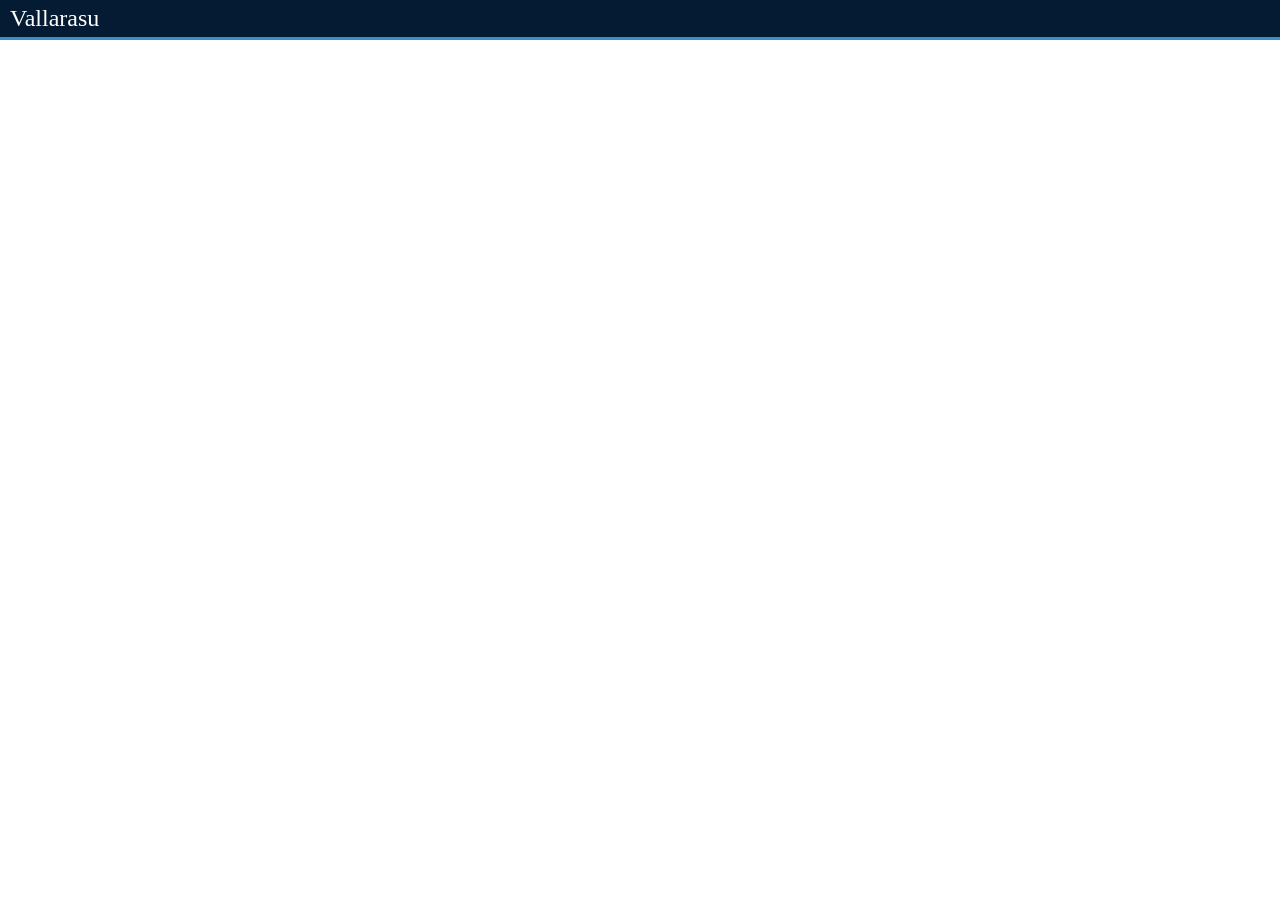
==== index.html @ 989e75e0 "port-folio" ====
<!DOCTYPE html>

<html>

<head>
    <title>Vallarasu Sambathkumar</title>

    <style>
        html,
        body {
            margin: 0px 0px;
            padding: 0px 0px;
            height: 100%;
            width: 100%;
        }
    </style>

</head>

<body>

    <div style="
        background-color: #041b33; 
        color: white;
        width: 100%;
        padding: 5px 0px;
        border-bottom: 3px solid #3a8dc7;">
        <span style="font-size:x-large; margin: 10px 10px;">Vallarasu</span>
    </div>

</body>

</html>
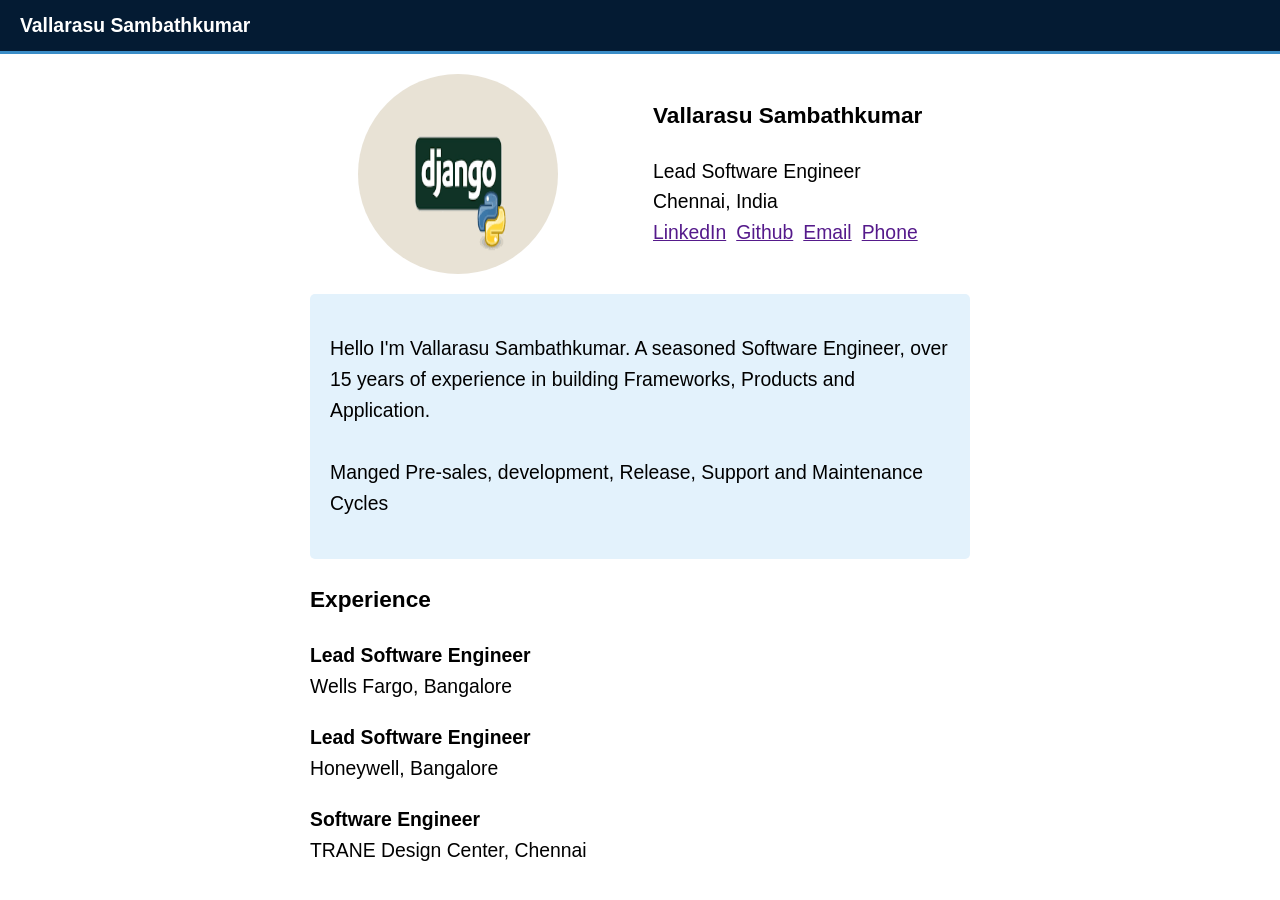
==== commit ee820dcb: "Update index.html" ====
--- a/index.html
+++ b/index.html
@@ -12,6 +12,11 @@
             padding: 0px 0px;
             height: 100%;
             width: 100%;
+
+            font-family: -apple-system, BlinkMacSystemFont, segoe ui, Roboto, helvetica neue, Arial, sans-serif;
+            color: black;
+            line-height: 1.6;
+            font-size: 1.1rem;
         }
     </style>
 
@@ -23,9 +28,80 @@
         background-color: #041b33; 
         color: white;
         width: 100%;
-        padding: 5px 0px;
+        padding: 10px 10px;
         border-bottom: 3px solid #3a8dc7;">
-        <span style="font-size:x-large; margin: 10px 10px;">Vallarasu</span>
+
+        <a style="
+            font-weight: 700;
+            font-size: 1.1rem;
+            text-decoration: none; 
+            color: white; 
+            margin: 10px 10px;" href="/">Vallarasu Sambathkumar</a>
+    </div>
+
+
+    <div style="max-width: 700px; margin: auto;">
+
+        <div style="display: flex; justify-content: space-around; margin: 20px;">
+
+            <img src="./assets/dj.png" style="border-radius: 100px; width: 200px; height: 200px;">
+
+            <div>
+                <h3>Vallarasu Sambathkumar</h3>
+                <div>Lead Software Engineer</div>
+                <label>Chennai, India</label>
+
+                <div style="display: flex; gap: 10px;">
+                    <a href="">LinkedIn</a>
+                    <a href="">Github</a>
+                    <a href="">Email</a>
+                    <a href="">Phone</a>
+                </div>
+
+            </div>
+
+        </div>
+
+        <div style="background-color: #e3f2fc; margin: 20px; border-radius: 5px; padding: 20px;">
+            <p>
+                Hello I'm Vallarasu Sambathkumar. A seasoned Software Engineer, over 15 years of experience in building
+                Frameworks, Products and
+                Application.
+                <br>
+                <br>
+
+                Manged Pre-sales, development, Release, Support and Maintenance Cycles
+            </p>
+
+        </div>
+
+        <div style="margin: 20px;">
+
+            <h3 id="experience">Experience</h3>
+
+            <div style="margin-bottom: 20px;">
+                <label style="font-weight: bold;">Lead Software Engineer</label>
+                <br>
+                <label>Wells Fargo, Bangalore</label>
+                <br>
+            </div>
+
+            <div style="margin-bottom: 20px;">
+                <label style="font-weight: bold;">Lead Software Engineer</label>
+                <br>
+                <label>Honeywell, Bangalore</label>
+                <br>
+            </div>
+
+            <div style="margin-bottom: 20px;">
+                <label style="font-weight: bold;">Software Engineer</label>
+                <br>
+                <label>TRANE Design Center, Chennai</label>
+                <br>
+            </div>
+
+        </div>
+
     </div>
 
 </body>
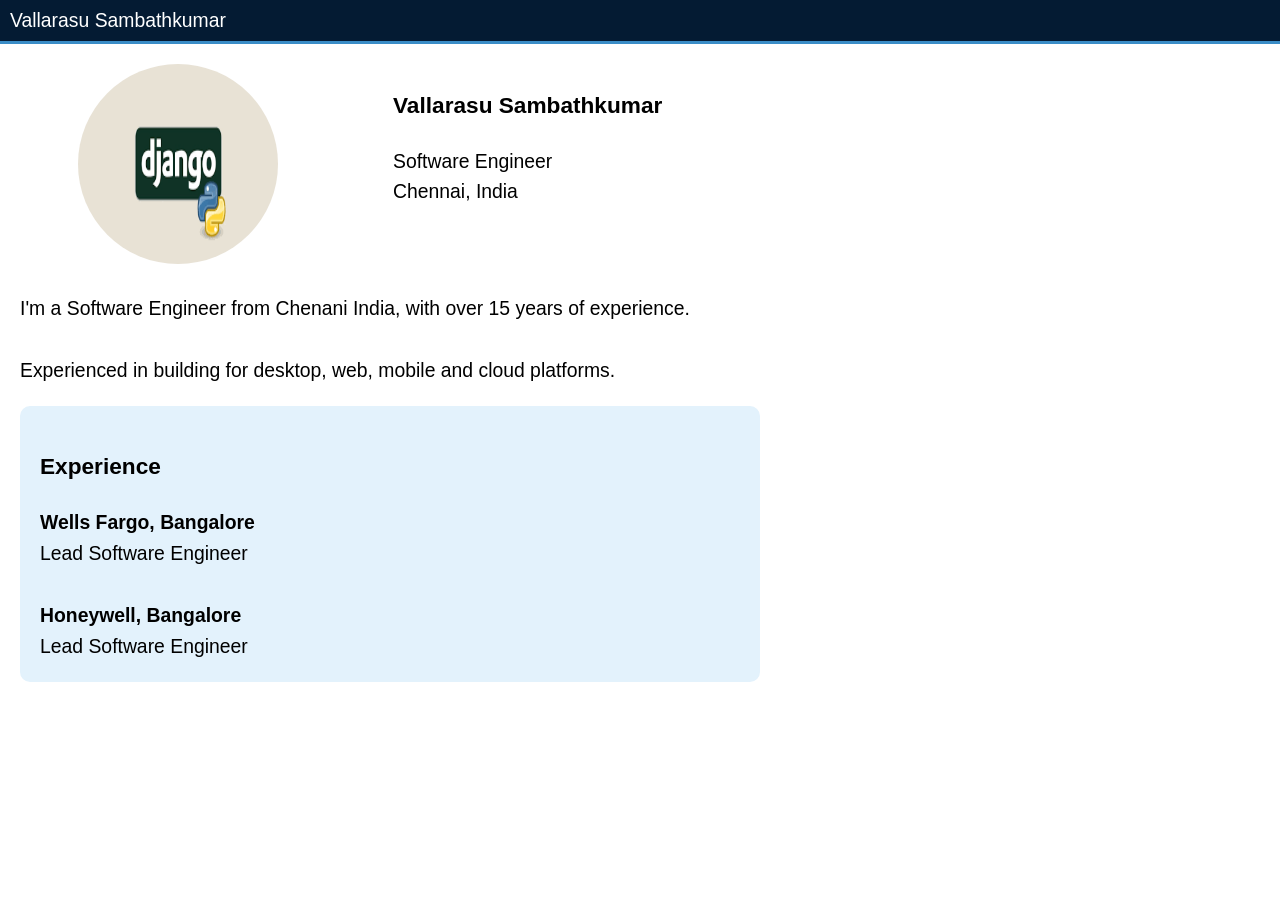
==== commit c699a095: "Update index.html" ====
--- a/index.html
+++ b/index.html
@@ -28,82 +28,70 @@
         background-color: #041b33; 
         color: white;
         width: 100%;
-        padding: 10px 10px;
+        padding: 5px 0px;
         border-bottom: 3px solid #3a8dc7;">
 
-        <a style="
-            font-weight: 700;
-            font-size: 1.1rem;
-            text-decoration: none; 
-            color: white; 
-            margin: 10px 10px;" href="/">Vallarasu Sambathkumar</a>
+        <a href="/" style="
+        color: white;
+        text-decoration: none;
+        padding: 10px 10px;">Vallarasu Sambathkumar</a>
     </div>
 
+    <div style="margin: auto;">
 
-    <div style="max-width: 700px; margin: auto;">
-
-        <div style="display: flex; justify-content: space-around; margin: 20px;">
-
-            <img src="./assets/dj.png" style="border-radius: 100px; width: 200px; height: 200px;">
-
+        <div style="
+            display: flex; 
+            flex-direction: row; 
+            justify-content: space-around;
+            max-width: 700px;
+            margin: 20px;">
+            <div>
+                <img style="
+                width: 200px; 
+                height: 200px;
+                border-radius: 100px;" src="./assets/dj.png">
+            </div>
             <div>
                 <h3>Vallarasu Sambathkumar</h3>
-                <div>Lead Software Engineer</div>
+                <label>Software Engineer</label>
+                <br>
                 <label>Chennai, India</label>
-
-                <div style="display: flex; gap: 10px;">
-                    <a href="">LinkedIn</a>
-                    <a href="">Github</a>
-                    <a href="">Email</a>
-                    <a href="">Phone</a>
-                </div>
-
             </div>
-
         </div>
 
-        <div style="background-color: #e3f2fc; margin: 20px; border-radius: 5px; padding: 20px;">
+        <div style="
+            margin: 20px; 
+            max-width: 700px;">
             <p>
-                Hello I'm Vallarasu Sambathkumar. A seasoned Software Engineer, over 15 years of experience in building
-                Frameworks, Products and
-                Application.
+                I'm a Software Engineer from Chenani India, with over 15 years of experience.
+
                 <br>
                 <br>
 
-                Manged Pre-sales, development, Release, Support and Maintenance Cycles
+                Experienced in building for desktop, web, mobile and cloud platforms.
             </p>
+        </div>
+
+        <div style="
+            margin: 20px; 
+            max-width: 700px;
+            background-color: #e3f2fc;
+            padding: 20px;
+            border-radius: 10px;">
+
+            <h3>Experience</h3>
+            <label style="font-weight: bold;">Wells Fargo, Bangalore</label>
+            <br>
+            <label>Lead Software Engineer</label>
+
+            <br>
+            <br>
+            <label style="font-weight: bold;">Honeywell, Bangalore</label>
+            <br>
+            <label>Lead Software Engineer</label>
 
         </div>
-
-        <div style="margin: 20px;">
-
-            <h3 id="experience">Experience</h3>
-
-            <div style="margin-bottom: 20px;">
-                <label style="font-weight: bold;">Lead Software Engineer</label>
-                <br>
-                <label>Wells Fargo, Bangalore</label>
-                <br>
-            </div>
-
-            <div style="margin-bottom: 20px;">
-                <label style="font-weight: bold;">Lead Software Engineer</label>
-                <br>
-                <label>Honeywell, Bangalore</label>
-                <br>
-            </div>
-
-            <div style="margin-bottom: 20px;">
-                <label style="font-weight: bold;">Software Engineer</label>
-                <br>
-                <label>TRANE Design Center, Chennai</label>
-                <br>
-            </div>
-
-        </div>
-
     </div>
-
 </body>
 
 </html>
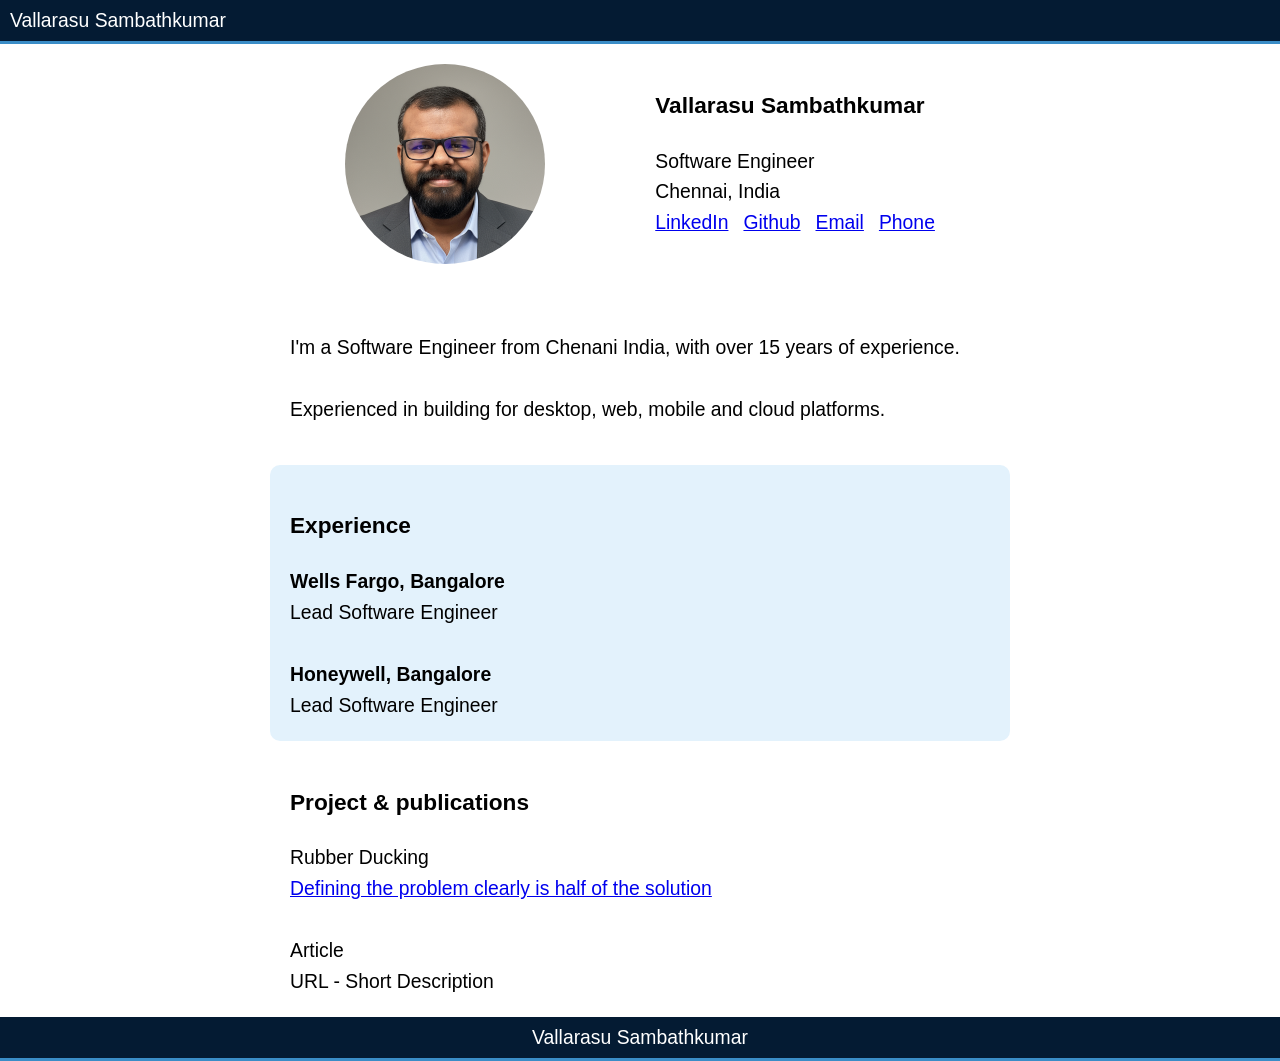
==== commit 3489d1de: "added projects and experience sections" ====
--- a/index.html
+++ b/index.html
@@ -37,61 +37,99 @@
         padding: 10px 10px;">Vallarasu Sambathkumar</a>
     </div>
 
-    <div style="margin: auto;">
-
-        <div style="
+    <div style="
             display: flex; 
             flex-direction: row; 
             justify-content: space-around;
             max-width: 700px;
-            margin: 20px;">
-            <div>
-                <img style="
+            padding: 20px;
+            margin: auto;">
+        <div>
+            <img style="
                 width: 200px; 
                 height: 200px;
-                border-radius: 100px;" src="./assets/dj.png">
-            </div>
-            <div>
-                <h3>Vallarasu Sambathkumar</h3>
-                <label>Software Engineer</label>
-                <br>
-                <label>Chennai, India</label>
+                border-radius: 100px;" src="./assets/vallarasu.png">
+        </div>
+        <div>
+            <h3>Vallarasu Sambathkumar</h3>
+            <label>Software Engineer</label>
+            <br>
+            <label>Chennai, India</label>
+            <div style="gap: 15px; display: flex;">
+                <a href="https://www.linkedin.com/in/vallarasus/">LinkedIn</a>
+                <a href="/">Github</a>
+                <a href="/">Email</a>
+                <a href="/">Phone</a>
             </div>
         </div>
 
-        <div style="
-            margin: 20px; 
+    </div>
+
+    <div style="
+            padding: 20px;
+            margin: auto;
             max-width: 700px;">
-            <p>
-                I'm a Software Engineer from Chenani India, with over 15 years of experience.
+        <p>
+            I'm a Software Engineer from Chenani India, with over 15 years of experience.
 
-                <br>
-                <br>
+            <br>
+            <br>
 
-                Experienced in building for desktop, web, mobile and cloud platforms.
-            </p>
-        </div>
+            Experienced in building for desktop, web, mobile and cloud platforms.
+        </p>
+    </div>
 
-        <div style="
-            margin: 20px; 
+    <div style="
+            padding: 20px;
+            margin: auto;
             max-width: 700px;
             background-color: #e3f2fc;
             padding: 20px;
             border-radius: 10px;">
 
-            <h3>Experience</h3>
-            <label style="font-weight: bold;">Wells Fargo, Bangalore</label>
-            <br>
-            <label>Lead Software Engineer</label>
+        <h3>Experience</h3>
+        <label style="font-weight: bold;">Wells Fargo, Bangalore</label>
+        <br>
+        <label>Lead Software Engineer</label>
 
-            <br>
-            <br>
-            <label style="font-weight: bold;">Honeywell, Bangalore</label>
-            <br>
-            <label>Lead Software Engineer</label>
+        <br>
+        <br>
+        <label style="font-weight: bold;">Honeywell, Bangalore</label>
+        <br>
+        <label>Lead Software Engineer</label>
 
-        </div>
     </div>
+
+    <div style="
+    max-width: 700px; 
+    margin: auto; 
+    padding: 20px;">
+        <h3>Project & publications</h3>
+
+        <label>Rubber Ducking</label>
+        <br>
+        <a href="https://vallarasu.in/rubber-ducking.html">Defining the problem clearly is half of the solution</a>
+
+        <br>
+        <br>
+
+        <label>Article</label>
+        <br>
+        <label>URL - Short Description</label>
+
+    </div>
+
+    <div style="
+        background-color: #041b33; 
+        color: white;
+        width: 100%;
+        padding: 5px 0px;
+        border-bottom: 3px solid #3a8dc7;
+        text-align: center;">
+
+        <label>Vallarasu Sambathkumar</label>
+    </div>
+
 </body>
 
 </html>
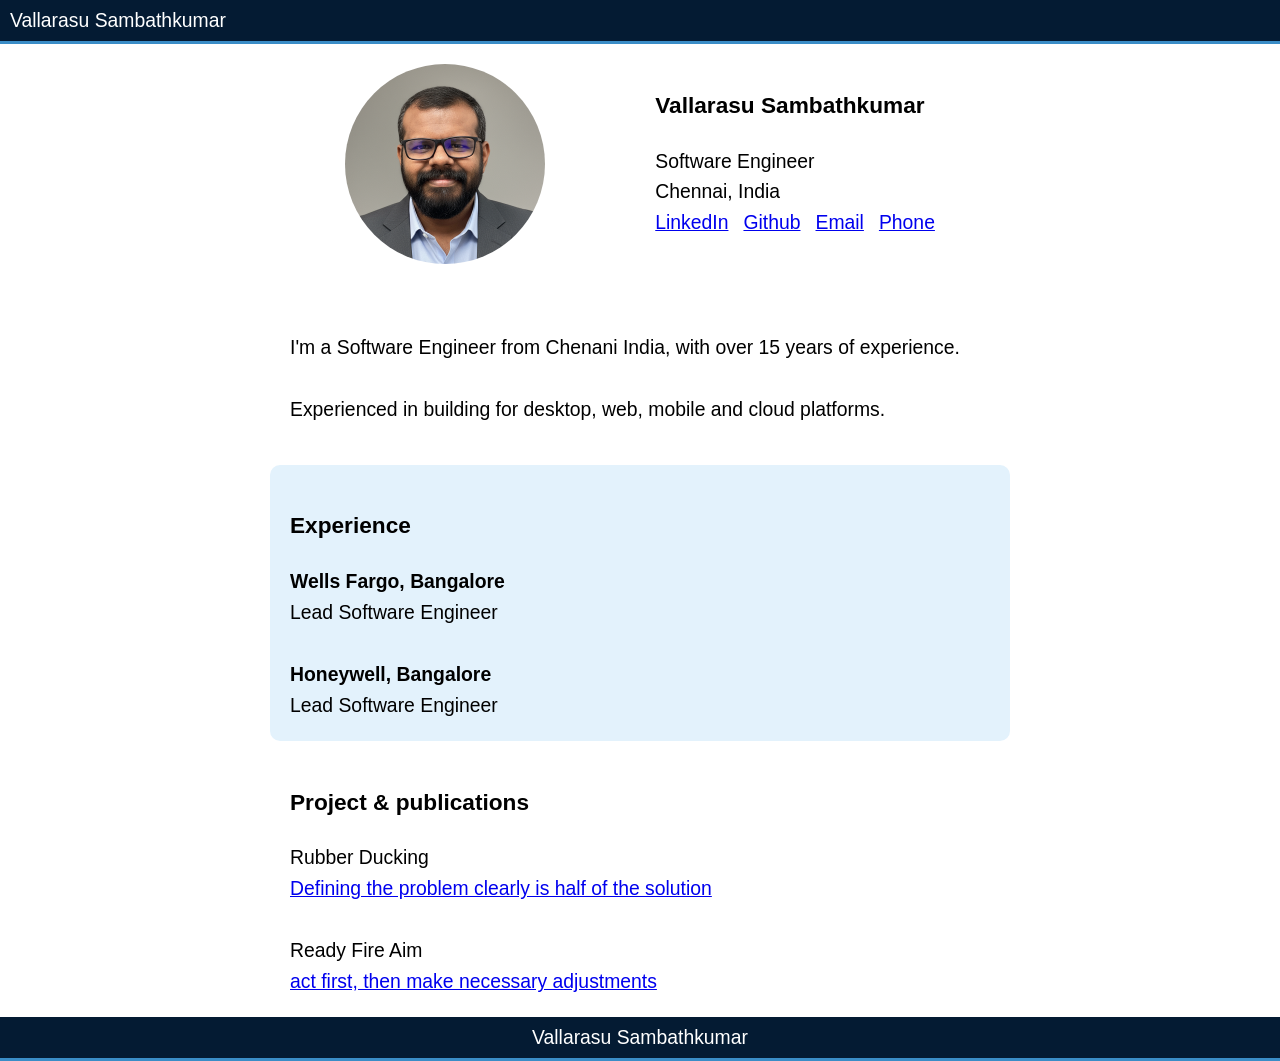
==== commit fbbf6836: "Update index.html" ====
--- a/index.html
+++ b/index.html
@@ -113,9 +113,9 @@
         <br>
         <br>
 
-        <label>Article</label>
+        <label>Ready Fire Aim</label>
         <br>
-        <label>URL - Short Description</label>
+        <a href="https://vallarasu.in/ready-fire-aim.html">act first, then make necessary adjustments</a>
 
     </div>
 
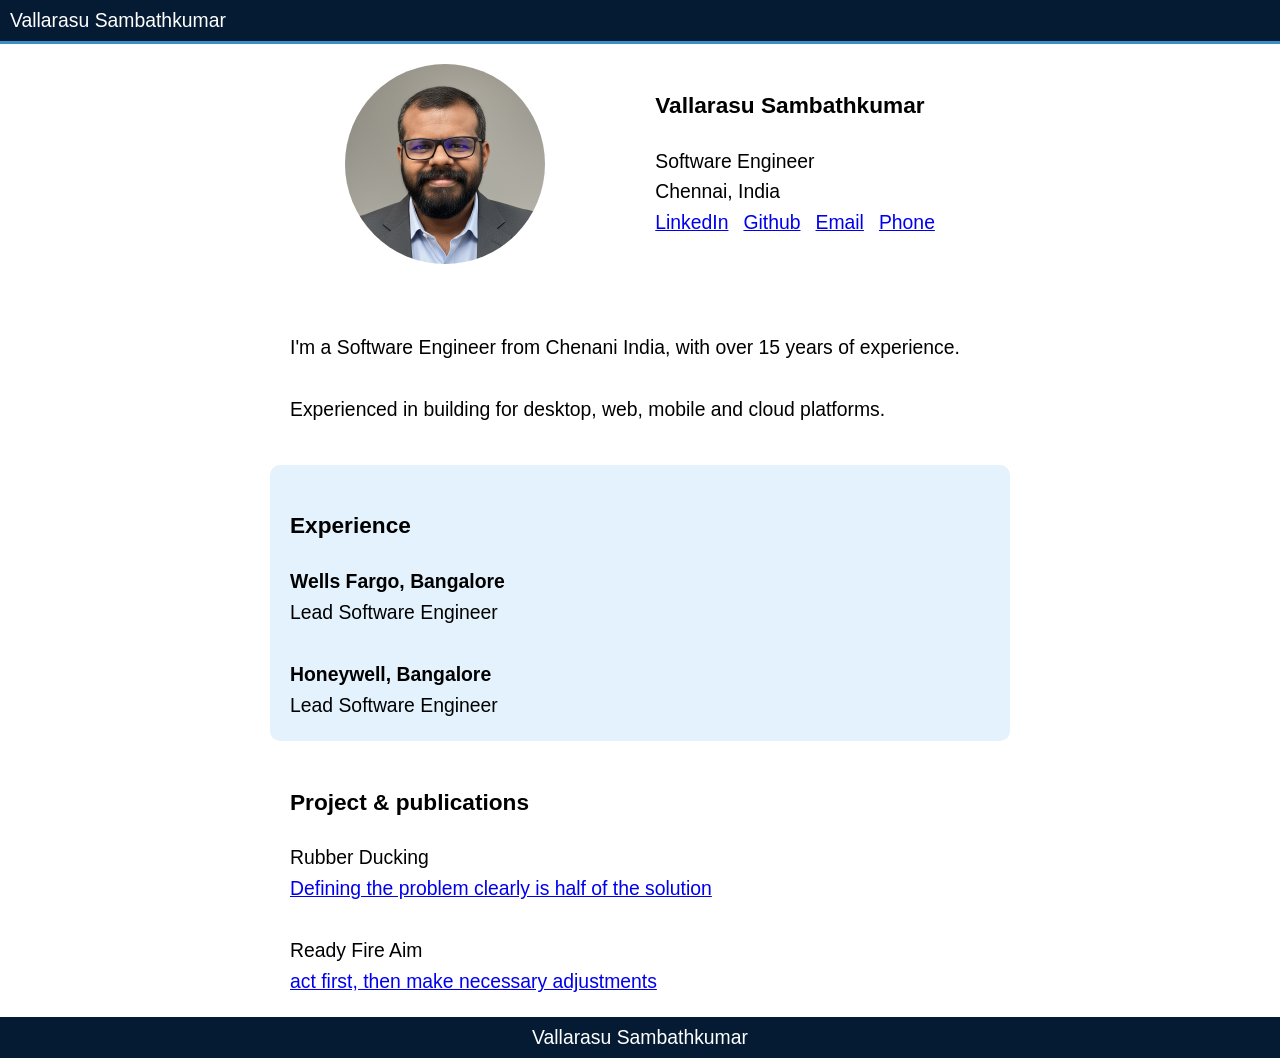
==== commit 5c57586a: "Update index.html" ====
--- a/index.html
+++ b/index.html
@@ -124,7 +124,6 @@
         color: white;
         width: 100%;
         padding: 5px 0px;
-        border-bottom: 3px solid #3a8dc7;
         text-align: center;">
 
         <label>Vallarasu Sambathkumar</label>
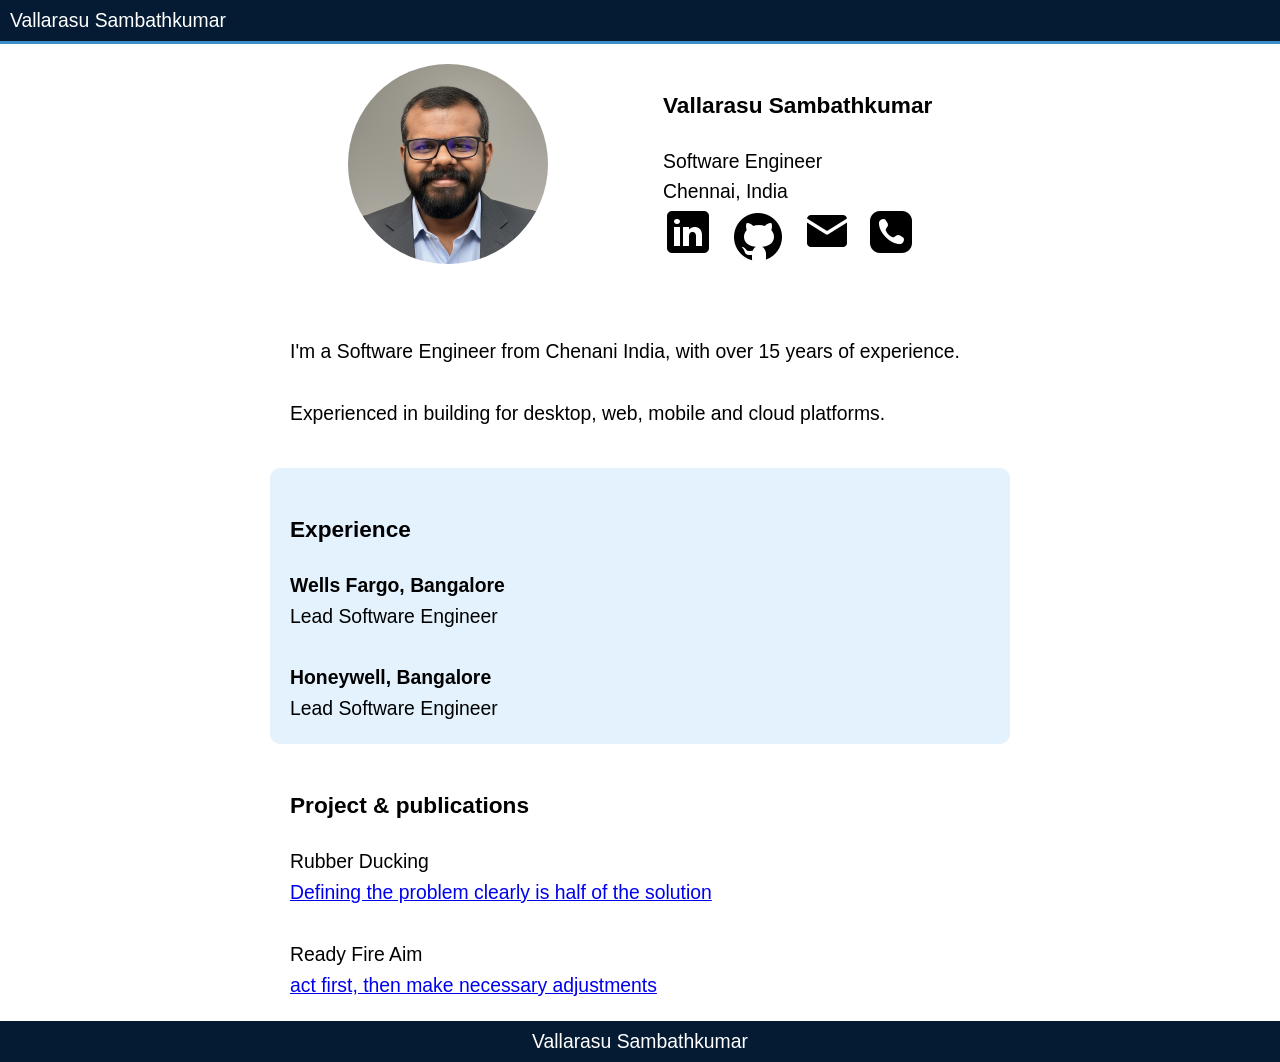
==== commit 902fc342: "icons for links" ====
--- a/index.html
+++ b/index.html
@@ -56,10 +56,20 @@
             <br>
             <label>Chennai, India</label>
             <div style="gap: 15px; display: flex;">
-                <a href="https://www.linkedin.com/in/vallarasus/">LinkedIn</a>
-                <a href="/">Github</a>
-                <a href="/">Email</a>
-                <a href="/">Phone</a>
+                <a href="https://www.linkedin.com/in/vallarasus/">
+                    <img style="width: 40px 40px;" src="./assets/linkedin.png">
+                </a>
+                <a href="https://github.com/VallarasuS">
+                    <img style="width: 40px 40px;" src="./assets/github.png">
+                </a>
+
+                <a href="mailto:name@gmail.com">
+                    <img style="width: 40px 40px;" src="./assets/email.png">
+                </a>
+
+                <a href="tel:9876543210">
+                    <img style="width: 40px 40px;" src="./assets/phone.png">
+                </a>
             </div>
         </div>
 
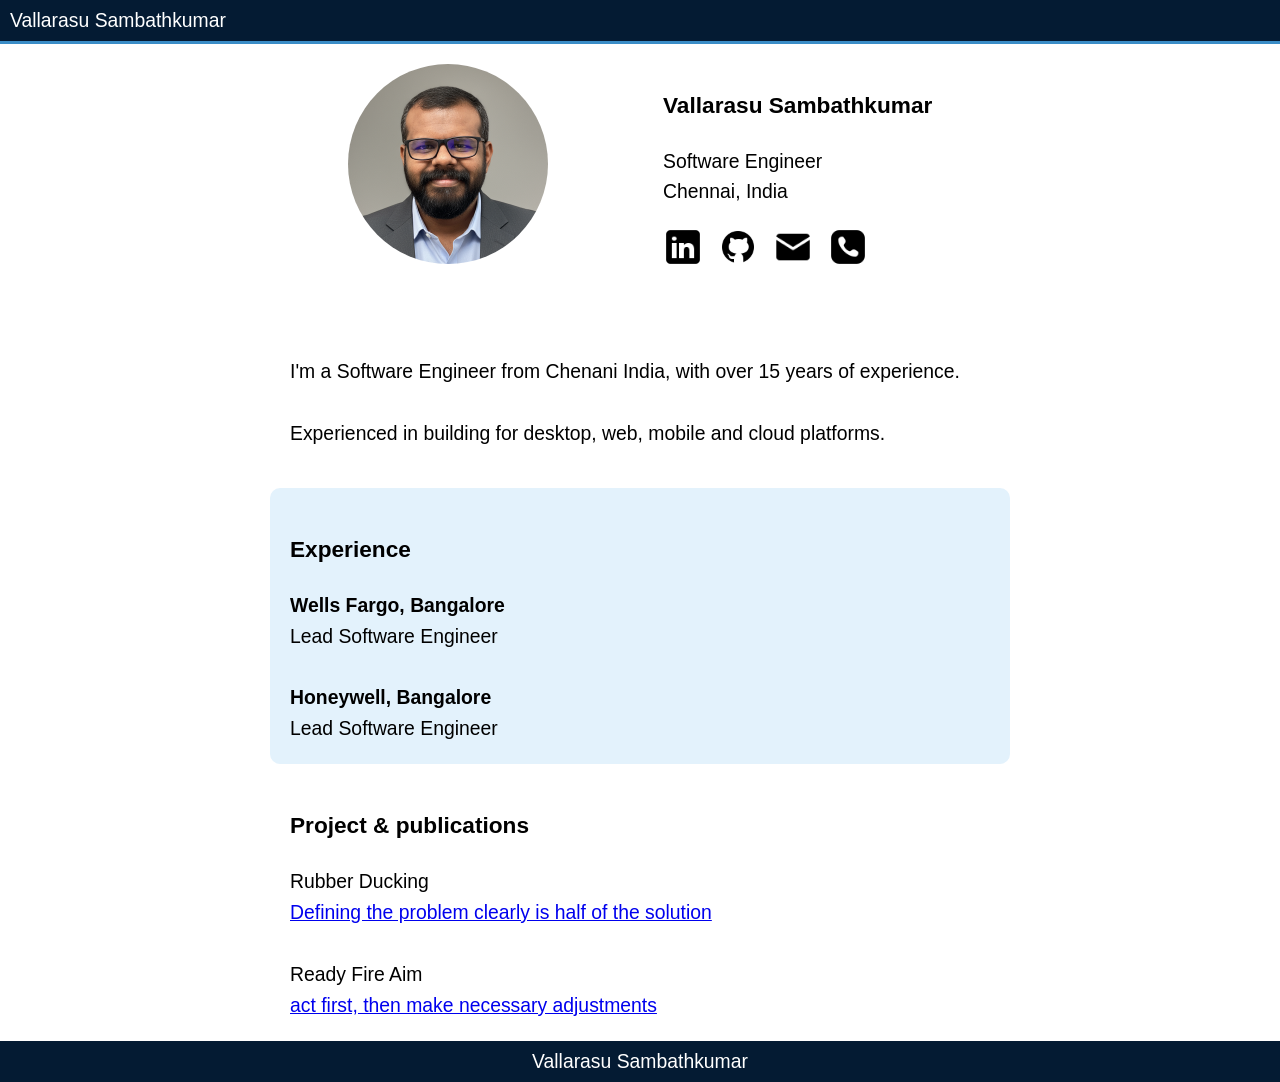
==== commit 59c7c39c: "Update index.html" ====
--- a/index.html
+++ b/index.html
@@ -55,20 +55,20 @@
             <label>Software Engineer</label>
             <br>
             <label>Chennai, India</label>
-            <div style="gap: 15px; display: flex;">
+            <div style="gap: 15px; display: flex; padding: 20px 0;">
                 <a href="https://www.linkedin.com/in/vallarasus/">
-                    <img style="width: 40px 40px;" src="./assets/linkedin.png">
+                    <img style="width: 40px; height: 40px;" src="./assets/linkedin.png">
                 </a>
                 <a href="https://github.com/VallarasuS">
-                    <img style="width: 40px 40px;" src="./assets/github.png">
+                    <img style="width: 40px; height: 40px;" src="./assets/github.png">
                 </a>
 
                 <a href="mailto:name@gmail.com">
-                    <img style="width: 40px 40px;" src="./assets/email.png">
+                    <img style="width: 40px; height: 40px;" src="./assets/email.png">
                 </a>
 
                 <a href="tel:9876543210">
-                    <img style="width: 40px 40px;" src="./assets/phone.png">
+                    <img style="width: 40px; height: 40px;" src="./assets/phone.png">
                 </a>
             </div>
         </div>
